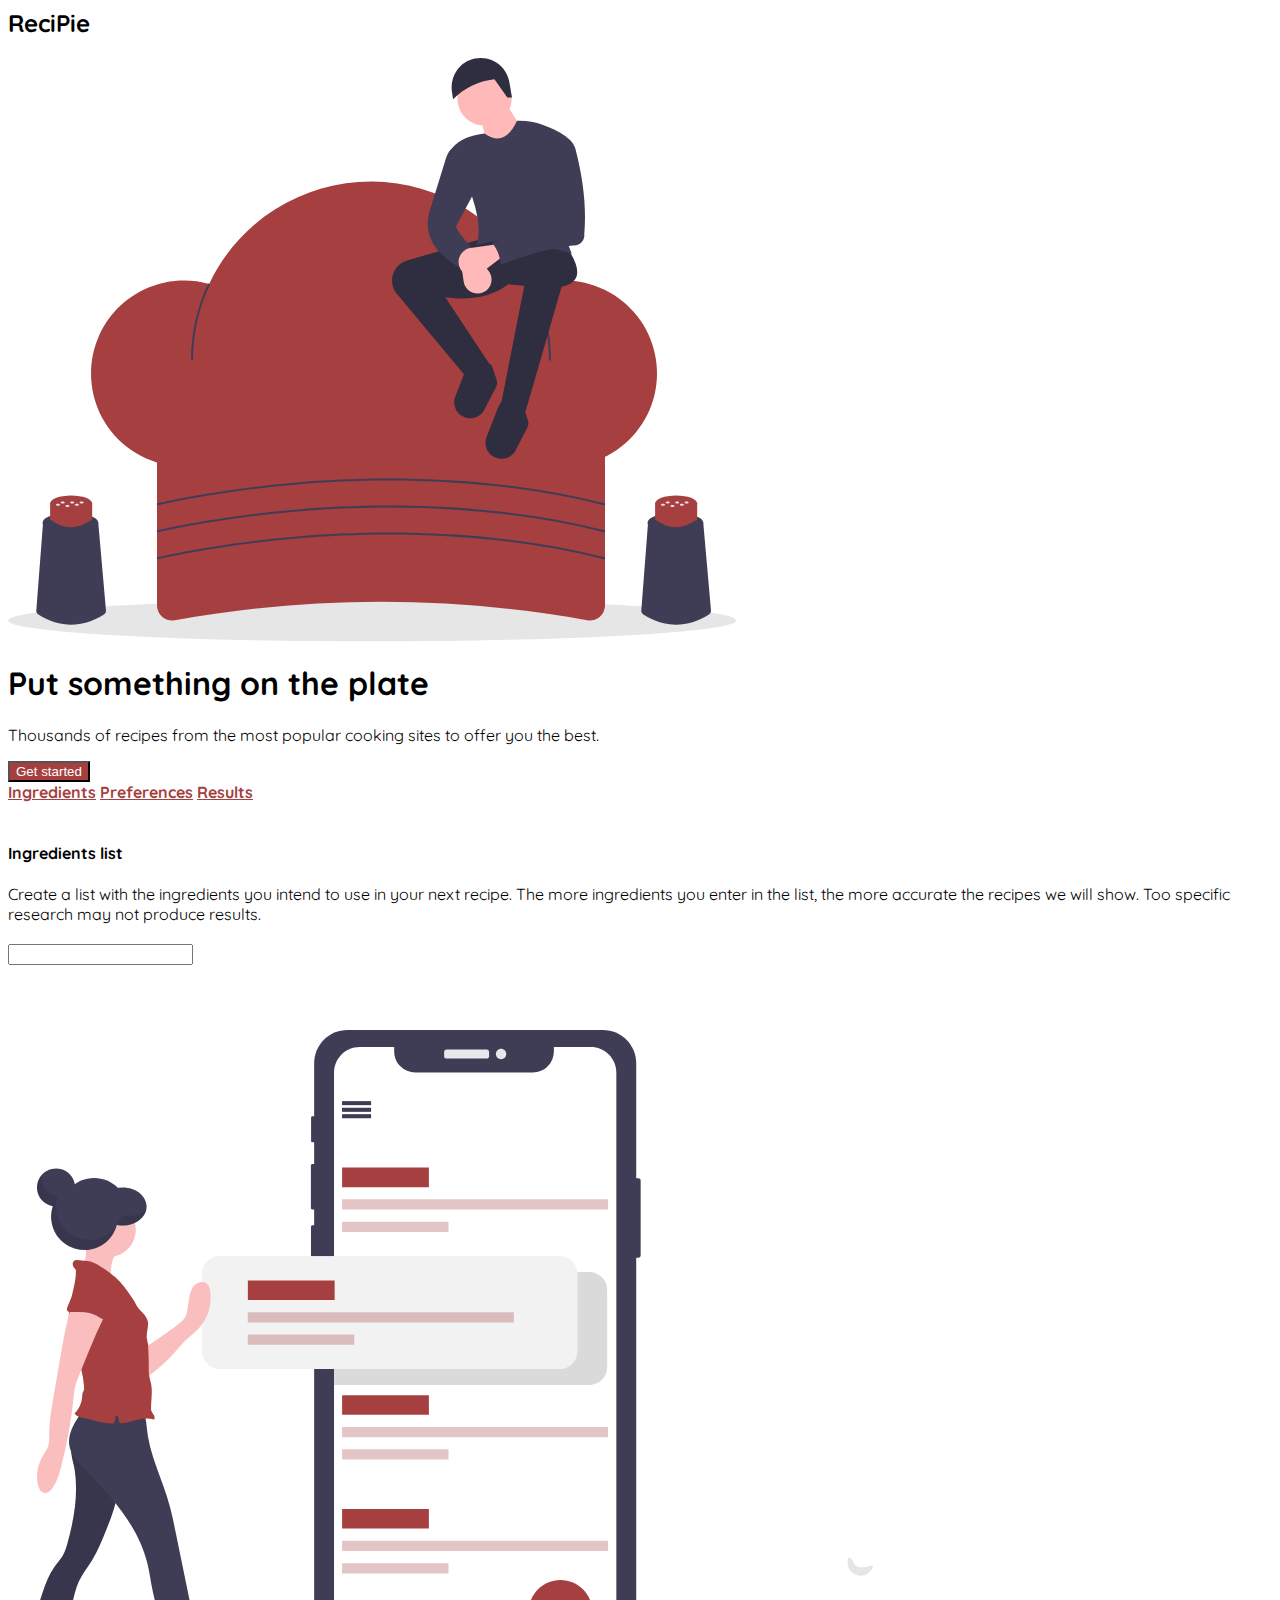
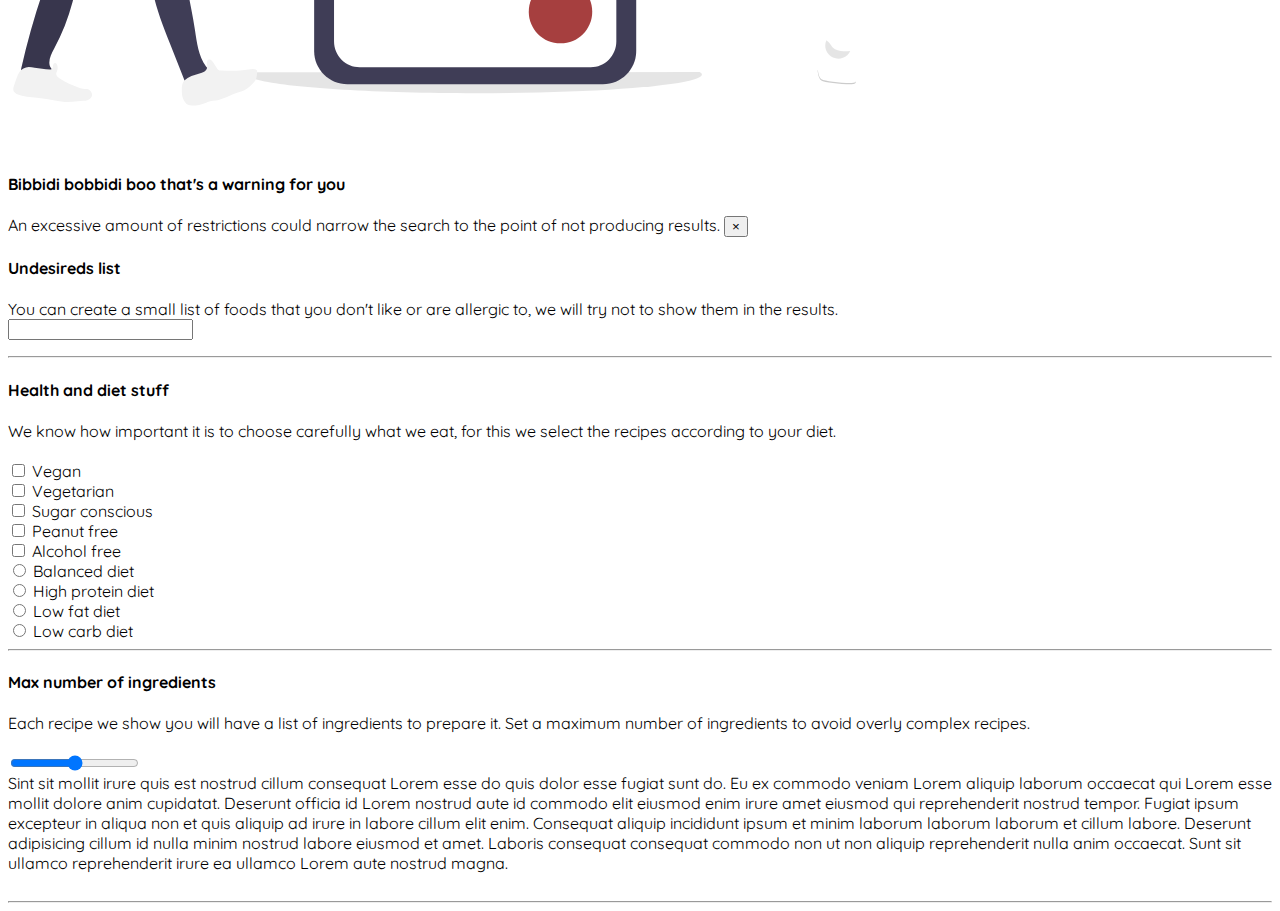
==== index.html @ 0bdd471a "Initial commit" ====
<html>
    <head>
        <link rel="stylesheet" href="https://stackpath.bootstrapcdn.com/bootstrap/4.5.0/css/bootstrap.min.css" integrity="sha384-9aIt2nRpC12Uk9gS9baDl411NQApFmC26EwAOH8WgZl5MYYxFfc+NcPb1dKGj7Sk" crossorigin="anonymous">
        <link href="https://fonts.googleapis.com/css2?family=Quicksand:wght@300;400;500;515;600&display=swap" rel="stylesheet">
        <!-- Personal style whit css and sass -->
        <link rel="stylesheet" href="./src/style/style.css">
        <meta name="viewport" content="width=device-width, initial-scale=1.0">
    </head>
    <body>
        <div class="container">
            <h2 class="page-header">
                <!-- <img src="src/img/pie.svg" class="rounded float-left" alt="ReciPie" width="50px"> -->
                ReciPie
            </h2>
        </div>
        <div class="jumbotron jumbotron-fluid">
            <div class="container">
                <div class="row">
                    <div class="col-lg-3">
                        <img src="src/img/cooking.svg" class="rounded float-left w-100 w-sm-1" alt="ReciPie">
                    </div>
                    <div class="col-lg-9">
                        <h1 class="display-4">Put something on the plate</h1>
                        <p>Thousands of recipes from the most popular cooking sites to offer you the best.</p>
                        <a href="#get-started">
                            <button type="button" class="btn" id="get-started-btn">Get started</button>
                        </a>
                    </div>
                </div>
            </div>
        </div>
        <a name="get-started"></a>
        
        <div class="container">
            <nav>
                <div class="nav nav-tabs" id="nav-tab" role="tablist">
                  <a class="nav-item nav-link active" id="nav-home-tab" data-toggle="tab" href="#nav-home" role="tab" aria-controls="nav-home" aria-selected="true">Ingredients</a>
                  <a class="nav-item nav-link" id="nav-profile-tab" data-toggle="tab" href="#nav-profile" role="tab" aria-controls="nav-profile" aria-selected="false">Preferences</a>
                  <a class="nav-item nav-link" id="nav-contact-tab" data-toggle="tab" href="#nav-contact" role="tab" aria-controls="nav-contact" aria-selected="false">Results</a>
                </div>
              </nav>
              <div class="tab-content" id="nav-tabContent">


                <div class="tab-pane fade show active" id="nav-home" role="tabpanel" aria-labelledby="nav-home-tab">
                    <div class="row">
                        <div class="col-lg-9">
                            <br/><h4>Ingredients list</h4>
                            Create a list with the ingredients you intend to use in your next recipe. The more ingredients you enter in the list, the more accurate the recipes we will show. Too specific research may not produce results.<br/><br/>
                            <div class="input-group mb-3">
                                <input type="text" class="form-control" id="newIngredient" placeholder="" aria-label="" aria-describedby="basic-addon1" onkeypress="isEnterPress(event, 'newIngredient', 'ingredientsList')">
                            </div>
                            <ul id="ingredientsList" class="list-group list-group-flush"><!-- ingredients list will shown here --></ul>
                        </div>
                        <div class="col-lg-3">
                            <img src="src/img/list.svg" class="rounded float-left w-100" alt="ReciPie">
                        </div>
                    </div>
                </div>


                <div class="tab-pane fade" id="nav-profile" role="tabpanel" aria-labelledby="nav-profile-tab">
                    <br/>
                    <div class="alert alert-warning alert-dismissible fade show" role="alert">
                        <h4>Bibbidi bobbidi boo that's a warning for you</h4> 
                        An excessive amount of restrictions could narrow the search to the point of not producing results.
                        <button type="button" class="close" data-dismiss="alert" aria-label="Close">
                          <span aria-hidden="true">&times;</span>
                        </button>
                    </div>
                    <h4>Undesireds list</h4>
                    You can create a small list of foods that you don't like or are allergic to, we will try not to show them in the results.<br/>
                    <div class="input-group mb-3">
                        <input type="text" class="form-control" id="newUndesired" placeholder="" aria-label="" aria-describedby="basic-addon1" onkeypress="isEnterPress(event, 'newUndesired', 'undesiredsList')">
                    </div>
                    <ul id="undesiredsList" class="list-group list-group-flush"><!-- ingredients list will shown here --></ul>
                    <div class="row">
                        <div class="col-lg-6"><hr>
                            <h4>Health and diet stuff</h4>
                            We know how important it is to choose carefully what we eat, for this we select the recipes according to your diet. <br/><br/>
                            <div class="row">
                                <div class="col-lg-6">
                                    <div class="custom-control custom-checkbox">
                                        <input type="checkbox" class="custom-control-input" id="customCheck1">
                                        <label class="custom-control-label custom-control-label" for="customCheck1">Vegan</label>
                                    </div>
                                    <div class="custom-control custom-checkbox">
                                        <input type="checkbox" class="custom-control-input" id="customCheck2">
                                        <label class="custom-control-label" for="customCheck2">Vegetarian</label>
                                    </div>
                                    <div class="custom-control custom-checkbox">
                                        <input type="checkbox" class="custom-control-input" id="customCheck3">
                                        <label class="custom-control-label" for="customCheck3">Sugar conscious</label>
                                    </div>
                                    <div class="custom-control custom-checkbox">
                                        <input type="checkbox" class="custom-control-input" id="customCheck4">
                                        <label class="custom-control-label" for="customCheck4">Peanut free</label>
                                    </div>
                                    <div class="custom-control custom-checkbox">
                                        <input type="checkbox" class="custom-control-input" id="customCheck5">
                                        <label class="custom-control-label" for="customCheck5">Alcohol free</label>
                                    </div>
                                </div>
                                <div class="col-lg-6">
                                    <div class="custom-control custom-radio">
                                        <input type="radio" id="customRadio1" name="customRadio" class="custom-control-input">
                                        <label class="custom-control-label" for="customRadio1">Balanced diet</label>
                                    </div>
                                    <div class="custom-control custom-radio">
                                        <input type="radio" id="customRadio2" name="customRadio" class="custom-control-input">
                                        <label class="custom-control-label" for="customRadio2">High protein diet</label>
                                    </div>
                                    <div class="custom-control custom-radio">
                                        <input type="radio" id="customRadio3" name="customRadio" class="custom-control-input">
                                        <label class="custom-control-label" for="customRadio3">Low fat diet</label>
                                    </div>
                                    <div class="custom-control custom-radio">
                                        <input type="radio" id="customRadio4" name="customRadio" class="custom-control-input">
                                        <label class="custom-control-label" for="customRadio4">Low carb diet</label>
                                    </div>
                                </div>
                            </div>
                        </div>
                        <div class="col-lg-6"><hr>
                            <h4>Max number of ingredients</h4>
                            Each recipe we show you will have a list of ingredients to prepare it. Set a maximum number of ingredients to avoid overly complex recipes.<br/><br/>
                            <input type="range" class="custom-range" min="0" max="20" id="slider">
                        </div>
                    </div>    
                </div>


                <div class="tab-pane fade" id="nav-contact" role="tabpanel" aria-labelledby="nav-contact-tab">
                    Sint sit mollit irure quis est nostrud cillum consequat Lorem esse do quis dolor esse fugiat sunt do. Eu ex commodo veniam Lorem aliquip laborum occaecat 
                    qui Lorem esse mollit dolore anim cupidatat. Deserunt officia id Lorem nostrud aute id commodo elit eiusmod enim irure amet eiusmod qui reprehenderit 
                    nostrud tempor. Fugiat ipsum excepteur in aliqua non et quis aliquip ad irure in labore cillum elit enim. Consequat aliquip incididunt ipsum et minim 
                    laborum laborum laborum et cillum labore. Deserunt adipisicing cillum id nulla minim nostrud labore eiusmod et amet. Laboris consequat consequat commodo 
                    non ut non aliquip reprehenderit nulla anim occaecat. Sunt sit ullamco reprehenderit irure ea ullamco Lorem aute nostrud magna.
                </div>


            </div><br/><hr>
        </div>

        <script src="https://code.jquery.com/jquery-3.5.1.slim.min.js" integrity="sha384-DfXdz2htPH0lsSSs5nCTpuj/zy4C+OGpamoFVy38MVBnE+IbbVYUew+OrCXaRkfj" crossorigin="anonymous"></script>
        <script src="https://cdn.jsdelivr.net/npm/popper.js@1.16.0/dist/umd/popper.min.js" integrity="sha384-Q6E9RHvbIyZFJoft+2mJbHaEWldlvI9IOYy5n3zV9zzTtmI3UksdQRVvoxMfooAo" crossorigin="anonymous"></script>
        <script src="https://stackpath.bootstrapcdn.com/bootstrap/4.5.0/js/bootstrap.min.js" integrity="sha384-OgVRvuATP1z7JjHLkuOU7Xw704+h835Lr+6QL9UvYjZE3Ipu6Tp75j7Bh/kR0JKI" crossorigin="anonymous"></script>
        <!-- Personal script -->
        <script src="src/js/carousel.js"></script>
        <script src="src/js/lists.js"></script>
        <script src="src/js/slider.js"></script>
    </body>
</html>
---- src/style/style.css ----
body {
  font-family: "Quicksand", sans-serif;
}

#get-started-btn {
  background: #a63f3f;
  color: #ffffff;
}

nav a {
  font-weight: 800;
  color: #a63f3f;
}

nav a:hover {
  color: #912020;
}

#ingredientsList a {
  font-weight: 800;
  background: #a63f3f;
  color: #ffffff;
}

#ingredientsList a:hover {
  background: #ffffff;
  color: #a63f3f;
  cursor: pointer;
}

#undesiredsList a {
  font-weight: 600;
  background: #a63f3f;
  color: #ffffff;
}

#undesiredsList a:hover {
  background: #ffffff;
  color: #a63f3f;
  cursor: pointer;
}
/*# sourceMappingURL=style.css.map */
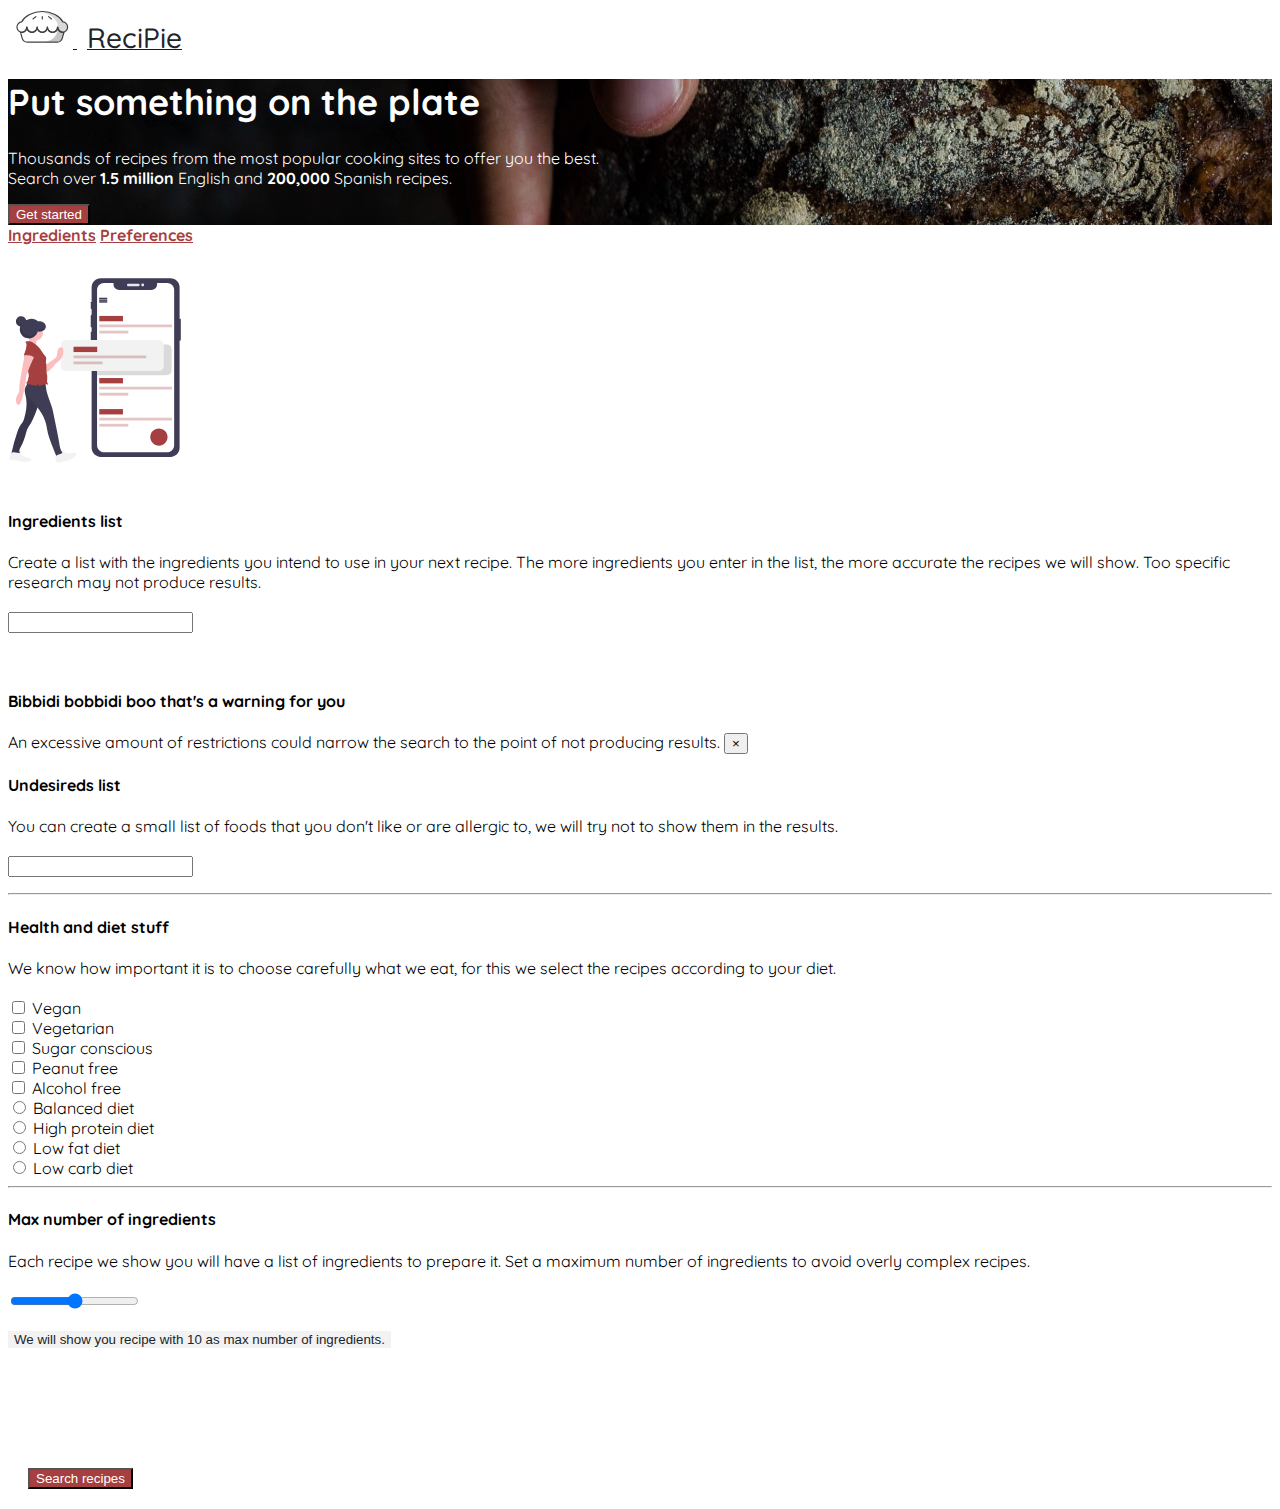
==== commit ce2594cc: "Redone website architecture to improve mobile user experience" ====
--- a/index.html
+++ b/index.html
@@ -8,43 +8,43 @@
     </head>
     <body>
         <div class="container">
-            <h2 class="page-header">
-                <!-- <img src="src/img/pie.svg" class="rounded float-left" alt="ReciPie" width="50px"> -->
-                ReciPie
-            </h2>
+            <a class="navbar-brand" href="#get-started">
+                <img src="src/img/ReciPie-logo.svg" class="rounded float-left" alt="ReciPie" width="65px">
+                <!-- <img src="/docs/4.0/assets/brand/bootstrap-solid.svg" width="30" height="30" class="d-inline-block align-top" alt=""> -->
+                <span id="website-title">ReciPie</span>
+            </a>
         </div>
-        <div class="jumbotron jumbotron-fluid">
+
+        <div class="jumbotron jumbotron-fluid jumbotron-dark">
             <div class="container">
-                <div class="row">
-                    <div class="col-lg-3">
-                        <img src="src/img/cooking.svg" class="rounded float-left w-100 w-sm-1" alt="ReciPie">
-                    </div>
-                    <div class="col-lg-9">
-                        <h1 class="display-4">Put something on the plate</h1>
-                        <p>Thousands of recipes from the most popular cooking sites to offer you the best.</p>
-                        <a href="#get-started">
-                            <button type="button" class="btn" id="get-started-btn">Get started</button>
-                        </a>
-                    </div>
+                <div class="col-lg-9" id="jumbotron-text">
+                    <h1 id="slogan" class="display-4">Put something on the plate</h1>
+                    <p>Thousands of recipes from the most popular cooking sites to offer you the best.
+                    <br>Search over <strong>1.5 million</strong> English and <strong>200,000</strong> Spanish recipes.</p>
+                    <a href="#get-started">
+                        <button type="button" class="btn" id="get-started-btn">Get started</button>
+                    </a>
                 </div>
             </div>
         </div>
+
         <a name="get-started"></a>
-        
         <div class="container">
             <nav>
                 <div class="nav nav-tabs" id="nav-tab" role="tablist">
                   <a class="nav-item nav-link active" id="nav-home-tab" data-toggle="tab" href="#nav-home" role="tab" aria-controls="nav-home" aria-selected="true">Ingredients</a>
                   <a class="nav-item nav-link" id="nav-profile-tab" data-toggle="tab" href="#nav-profile" role="tab" aria-controls="nav-profile" aria-selected="false">Preferences</a>
-                  <a class="nav-item nav-link" id="nav-contact-tab" data-toggle="tab" href="#nav-contact" role="tab" aria-controls="nav-contact" aria-selected="false">Results</a>
                 </div>
-              </nav>
-              <div class="tab-content" id="nav-tabContent">
-
+            </nav>
+            
+            <div class="tab-content" id="nav-tabContent">
 
                 <div class="tab-pane fade show active" id="nav-home" role="tabpanel" aria-labelledby="nav-home-tab">
                     <div class="row">
-                        <div class="col-lg-9">
+                        <div class="col-lg-2">
+                            <br><img src="src/img/list.svg" class="rounded float-left w-100" id="list-img" alt="ReciPie">
+                        </div>
+                        <div class="col-lg-10">
                             <br/><h4>Ingredients list</h4>
                             Create a list with the ingredients you intend to use in your next recipe. The more ingredients you enter in the list, the more accurate the recipes we will show. Too specific research may not produce results.<br/><br/>
                             <div class="input-group mb-3">
@@ -52,24 +52,20 @@
                             </div>
                             <ul id="ingredientsList" class="list-group list-group-flush"><!-- ingredients list will shown here --></ul>
                         </div>
-                        <div class="col-lg-3">
-                            <img src="src/img/list.svg" class="rounded float-left w-100" alt="ReciPie">
-                        </div>
                     </div>
                 </div>
 
 
-                <div class="tab-pane fade" id="nav-profile" role="tabpanel" aria-labelledby="nav-profile-tab">
-                    <br/>
+                <div class="tab-pane fade" id="nav-profile" role="tabpanel" aria-labelledby="nav-profile-tab"><br/>
                     <div class="alert alert-warning alert-dismissible fade show" role="alert">
                         <h4>Bibbidi bobbidi boo that's a warning for you</h4> 
                         An excessive amount of restrictions could narrow the search to the point of not producing results.
                         <button type="button" class="close" data-dismiss="alert" aria-label="Close">
-                          <span aria-hidden="true">&times;</span>
+                            <span aria-hidden="true">&times;</span>
                         </button>
                     </div>
                     <h4>Undesireds list</h4>
-                    You can create a small list of foods that you don't like or are allergic to, we will try not to show them in the results.<br/>
+                    You can create a small list of foods that you don't like or are allergic to, we will try not to show them in the results.<br/><br/>
                     <div class="input-group mb-3">
                         <input type="text" class="form-control" id="newUndesired" placeholder="" aria-label="" aria-describedby="basic-addon1" onkeypress="isEnterPress(event, 'newUndesired', 'undesiredsList')">
                     </div>
@@ -124,23 +120,26 @@
                         <div class="col-lg-6"><hr>
                             <h4>Max number of ingredients</h4>
                             Each recipe we show you will have a list of ingredients to prepare it. Set a maximum number of ingredients to avoid overly complex recipes.<br/><br/>
-                            <input type="range" class="custom-range" min="0" max="20" id="slider">
+                            <input type="range" class="custom-range" min="0" max="20" id="slider" oninput="maxIngredients()"><br/><br/>
+                            <button type="button" class="btn" id="max-ingredients-button">
+                                We will show you recipe with <span class="badge badge-light" id="max-ingredients">9</span> as max number of ingredients.
+                            </button>
                         </div>
                     </div>    
                 </div>
+            </div><br/><br/><br/><br/><br/>
+        </div>
 
+        <div class="fixed-bottom" id="search-btn-container">
+            <div class="container">
+                <div class="float-right">
+                    <a href="results.html">
+                        <button type="button" class="btn" id="get-started-btn">Search recipes</button>
+                    </a>
+                </div>
+            </div>
+        </div>
 
-                <div class="tab-pane fade" id="nav-contact" role="tabpanel" aria-labelledby="nav-contact-tab">
-                    Sint sit mollit irure quis est nostrud cillum consequat Lorem esse do quis dolor esse fugiat sunt do. Eu ex commodo veniam Lorem aliquip laborum occaecat 
-                    qui Lorem esse mollit dolore anim cupidatat. Deserunt officia id Lorem nostrud aute id commodo elit eiusmod enim irure amet eiusmod qui reprehenderit 
-                    nostrud tempor. Fugiat ipsum excepteur in aliqua non et quis aliquip ad irure in labore cillum elit enim. Consequat aliquip incididunt ipsum et minim 
-                    laborum laborum laborum et cillum labore. Deserunt adipisicing cillum id nulla minim nostrud labore eiusmod et amet. Laboris consequat consequat commodo 
-                    non ut non aliquip reprehenderit nulla anim occaecat. Sunt sit ullamco reprehenderit irure ea ullamco Lorem aute nostrud magna.
-                </div>
-
-
-            </div><br/><hr>
-        </div>
 
         <script src="https://code.jquery.com/jquery-3.5.1.slim.min.js" integrity="sha384-DfXdz2htPH0lsSSs5nCTpuj/zy4C+OGpamoFVy38MVBnE+IbbVYUew+OrCXaRkfj" crossorigin="anonymous"></script>
         <script src="https://cdn.jsdelivr.net/npm/popper.js@1.16.0/dist/umd/popper.min.js" integrity="sha384-Q6E9RHvbIyZFJoft+2mJbHaEWldlvI9IOYy5n3zV9zzTtmI3UksdQRVvoxMfooAo" crossorigin="anonymous"></script>
@@ -150,4 +149,4 @@
         <script src="src/js/lists.js"></script>
         <script src="src/js/slider.js"></script>
     </body>
-</html>+</html>
--- a/src/style/style.css
+++ b/src/style/style.css
@@ -5,6 +5,14 @@
 #get-started-btn {
   background: #a63f3f;
   color: #ffffff;
+}
+
+/* -------------------------------Page Header------------------------------- */
+#website-title {
+  font-size: 28px;
+  padding-left: 10px;
+  color: #212529;
+  font-weight: 500;
 }
 
 nav a {
@@ -39,4 +47,50 @@
   color: #a63f3f;
   cursor: pointer;
 }
+
+#list-img {
+  max-width: 255px;
+  max-height: 205px;
+}
+
+#jumbotron-text {
+  color: #ffffff;
+}
+
+#jumbotron-text #slogan {
+  font-size: 36px;
+}
+
+.jumbotron {
+  background-image: url("../img/bread.jpg");
+  background-size: cover;
+  background-repeat: no-repeat;
+  background-attachment: fixed;
+}
+
+#max-ingredients-button {
+  background: #f2f2f2;
+  border: none;
+  color: #212529;
+}
+
+.custom-range::-webkit-slider-thumb {
+  background: #a63f3f;
+}
+
+.custom-range::-webkit-slider-thumb::-moz-range-thumb {
+  background: #a63f3f;
+}
+
+.custom-range::-webkit-slider-thumb::-ms-thumb {
+  background: #a63f3f;
+}
+
+.card-header {
+  background-color: #ccedcc;
+}
+
+#search-btn-container {
+  margin: 20px;
+}
 /*# sourceMappingURL=style.css.map */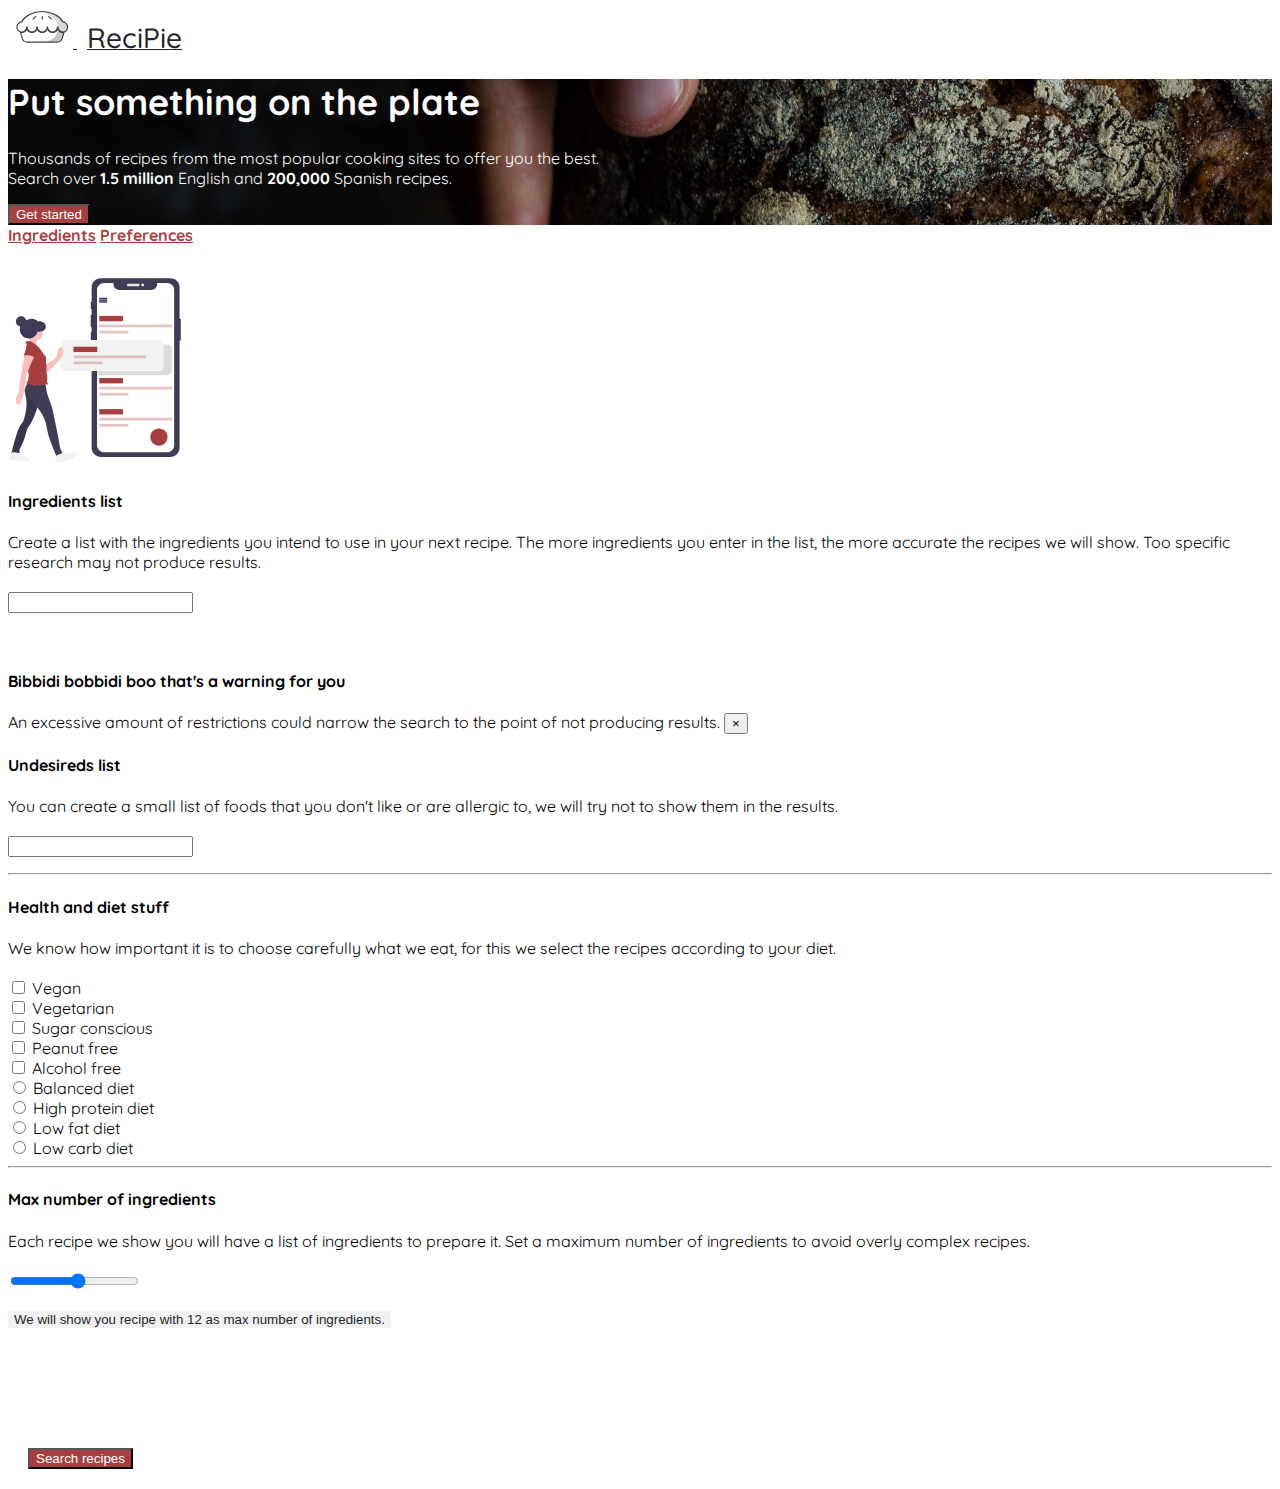
==== commit bc2c1455: "Add request.js for api request based on user preferences" ====
--- a/index.html
+++ b/index.html
@@ -39,18 +39,18 @@
             
             <div class="tab-content" id="nav-tabContent">
 
-                <div class="tab-pane fade show active" id="nav-home" role="tabpanel" aria-labelledby="nav-home-tab">
+                <div class="tab-pane fade show active" id="nav-home" role="tabpanel" aria-labelledby="nav-home-tab"><br/>
                     <div class="row">
                         <div class="col-lg-2">
-                            <br><img src="src/img/list.svg" class="rounded float-left w-100" id="list-img" alt="ReciPie">
+                            <img src="src/img/list.svg" class="rounded float-left w-100" id="list-img" alt="ReciPie">
                         </div>
                         <div class="col-lg-10">
-                            <br/><h4>Ingredients list</h4>
+                            <h4>Ingredients list</h4>
                             Create a list with the ingredients you intend to use in your next recipe. The more ingredients you enter in the list, the more accurate the recipes we will show. Too specific research may not produce results.<br/><br/>
                             <div class="input-group mb-3">
                                 <input type="text" class="form-control" id="newIngredient" placeholder="" aria-label="" aria-describedby="basic-addon1" onkeypress="isEnterPress(event, 'newIngredient', 'ingredientsList')">
                             </div>
-                            <ul id="ingredientsList" class="list-group list-group-flush"><!-- ingredients list will shown here --></ul>
+                            <ul id="ingredientsList" class="list-group list-group-flush"><!-- ingredients list will be shown here --></ul>
                         </div>
                     </div>
                 </div>
@@ -69,50 +69,50 @@
                     <div class="input-group mb-3">
                         <input type="text" class="form-control" id="newUndesired" placeholder="" aria-label="" aria-describedby="basic-addon1" onkeypress="isEnterPress(event, 'newUndesired', 'undesiredsList')">
                     </div>
-                    <ul id="undesiredsList" class="list-group list-group-flush"><!-- ingredients list will shown here --></ul>
+                    <ul id="undesiredsList" class="list-group list-group-flush"><!-- undesireds list will shown here --></ul>
                     <div class="row">
                         <div class="col-lg-6"><hr>
                             <h4>Health and diet stuff</h4>
                             We know how important it is to choose carefully what we eat, for this we select the recipes according to your diet. <br/><br/>
                             <div class="row">
-                                <div class="col-lg-6">
+                                <div class="col-lg-6" id="health-parameters">
                                     <div class="custom-control custom-checkbox">
-                                        <input type="checkbox" class="custom-control-input" id="customCheck1">
+                                        <input type="checkbox" class="custom-control-input" id="customCheck1" name="vegan">
                                         <label class="custom-control-label custom-control-label" for="customCheck1">Vegan</label>
                                     </div>
                                     <div class="custom-control custom-checkbox">
-                                        <input type="checkbox" class="custom-control-input" id="customCheck2">
+                                        <input type="checkbox" class="custom-control-input" id="customCheck2" name="vegetarian">
                                         <label class="custom-control-label" for="customCheck2">Vegetarian</label>
                                     </div>
                                     <div class="custom-control custom-checkbox">
-                                        <input type="checkbox" class="custom-control-input" id="customCheck3">
+                                        <input type="checkbox" class="custom-control-input" id="customCheck3" name="sugar-conscious">
                                         <label class="custom-control-label" for="customCheck3">Sugar conscious</label>
                                     </div>
                                     <div class="custom-control custom-checkbox">
-                                        <input type="checkbox" class="custom-control-input" id="customCheck4">
+                                        <input type="checkbox" class="custom-control-input" id="customCheck4" name="peanut-free">
                                         <label class="custom-control-label" for="customCheck4">Peanut free</label>
                                     </div>
                                     <div class="custom-control custom-checkbox">
-                                        <input type="checkbox" class="custom-control-input" id="customCheck5">
+                                        <input type="checkbox" class="custom-control-input" id="customCheck5" name="alcohol-free">
                                         <label class="custom-control-label" for="customCheck5">Alcohol free</label>
                                     </div>
                                 </div>
-                                <div class="col-lg-6">
+                                <div class="col-lg-6" id="diet-parameters">
                                     <div class="custom-control custom-radio">
-                                        <input type="radio" id="customRadio1" name="customRadio" class="custom-control-input">
-                                        <label class="custom-control-label" for="customRadio1">Balanced diet</label>
+                                        <input type="radio" id="balanced" name="customRadio" class="custom-control-input">
+                                        <label class="custom-control-label" for="balanced">Balanced diet</label>
                                     </div>
                                     <div class="custom-control custom-radio">
-                                        <input type="radio" id="customRadio2" name="customRadio" class="custom-control-input">
-                                        <label class="custom-control-label" for="customRadio2">High protein diet</label>
+                                        <input type="radio" id="high-protein" name="customRadio" class="custom-control-input">
+                                        <label class="custom-control-label" for="high-protein">High protein diet</label>
                                     </div>
                                     <div class="custom-control custom-radio">
-                                        <input type="radio" id="customRadio3" name="customRadio" class="custom-control-input">
-                                        <label class="custom-control-label" for="customRadio3">Low fat diet</label>
+                                        <input type="radio" id="low-fat" name="customRadio" class="custom-control-input">
+                                        <label class="custom-control-label" for="low-fat">Low fat diet</label>
                                     </div>
                                     <div class="custom-control custom-radio">
-                                        <input type="radio" id="customRadio4" name="customRadio" class="custom-control-input">
-                                        <label class="custom-control-label" for="customRadio4">Low carb diet</label>
+                                        <input type="radio" id="low-carb" name="customRadio" class="custom-control-input">
+                                        <label class="custom-control-label" for="low-carbs">Low carb diet</label>
                                     </div>
                                 </div>
                             </div>
@@ -120,7 +120,7 @@
                         <div class="col-lg-6"><hr>
                             <h4>Max number of ingredients</h4>
                             Each recipe we show you will have a list of ingredients to prepare it. Set a maximum number of ingredients to avoid overly complex recipes.<br/><br/>
-                            <input type="range" class="custom-range" min="0" max="20" id="slider" oninput="maxIngredients()"><br/><br/>
+                            <input type="range" class="custom-range" min="3" max="20" id="slider" oninput="maxIngredients()"><br/><br/>
                             <button type="button" class="btn" id="max-ingredients-button">
                                 We will show you recipe with <span class="badge badge-light" id="max-ingredients">9</span> as max number of ingredients.
                             </button>
@@ -133,8 +133,8 @@
         <div class="fixed-bottom" id="search-btn-container">
             <div class="container">
                 <div class="float-right">
-                    <a href="results.html">
-                        <button type="button" class="btn" id="get-started-btn">Search recipes</button>
+                    <a href="#">
+                        <button type="button" class="btn" id="get-started-btn" onclick="apiRequest()">Search recipes</button>
                     </a>
                 </div>
             </div>
@@ -145,8 +145,9 @@
         <script src="https://cdn.jsdelivr.net/npm/popper.js@1.16.0/dist/umd/popper.min.js" integrity="sha384-Q6E9RHvbIyZFJoft+2mJbHaEWldlvI9IOYy5n3zV9zzTtmI3UksdQRVvoxMfooAo" crossorigin="anonymous"></script>
         <script src="https://stackpath.bootstrapcdn.com/bootstrap/4.5.0/js/bootstrap.min.js" integrity="sha384-OgVRvuATP1z7JjHLkuOU7Xw704+h835Lr+6QL9UvYjZE3Ipu6Tp75j7Bh/kR0JKI" crossorigin="anonymous"></script>
         <!-- Personal script -->
-        <script src="src/js/carousel.js"></script>
         <script src="src/js/lists.js"></script>
         <script src="src/js/slider.js"></script>
+        <script src="src/js/private.js"></script>
+        <script src="src/js/request.js"></script>
     </body>
 </html>
--- a/src/style/style.css
+++ b/src/style/style.css
@@ -86,11 +86,14 @@
   background: #a63f3f;
 }
 
-.card-header {
+/* .card-header{
   background-color: #ccedcc;
-}
-
+} */
 #search-btn-container {
   margin: 20px;
 }
+
+a {
+  color: #212529;
+}
 /*# sourceMappingURL=style.css.map */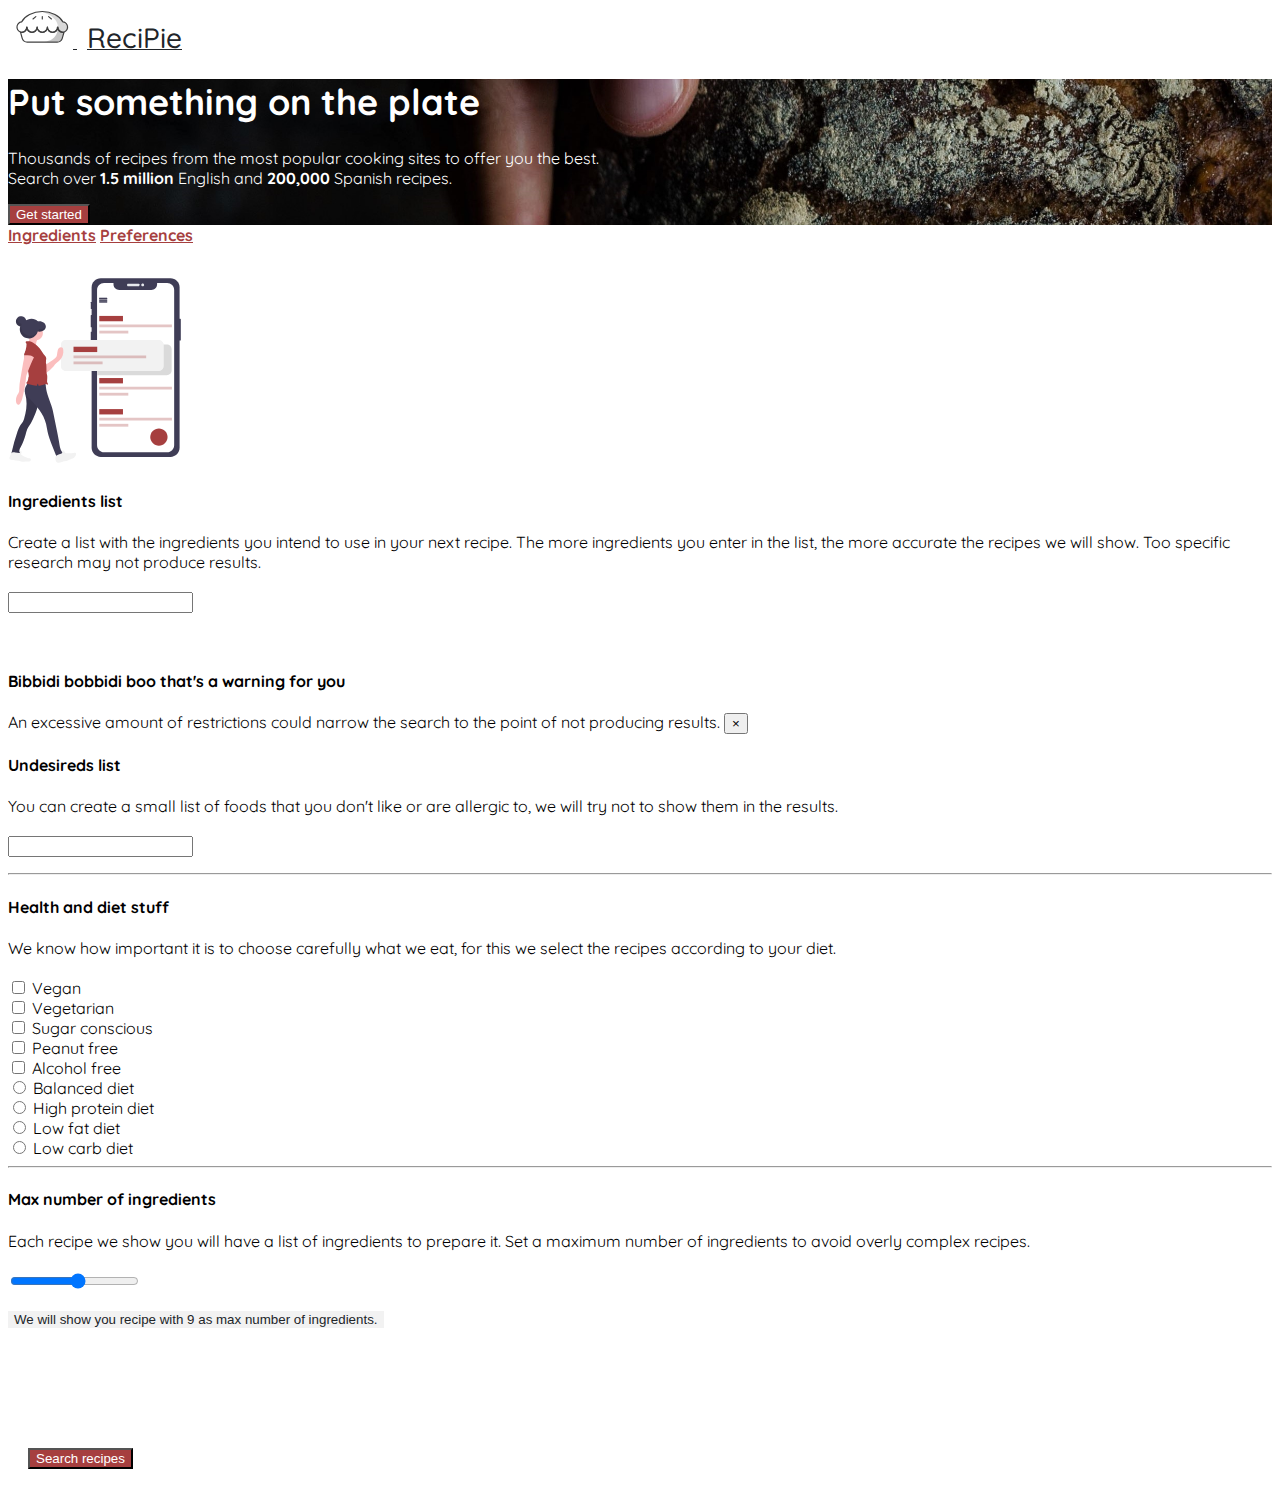
==== commit 9bcd2fb2: "Add localStorage.js to save user preferences in the browser" ====
--- a/index.html
+++ b/index.html
@@ -32,14 +32,14 @@
         <div class="container">
             <nav>
                 <div class="nav nav-tabs" id="nav-tab" role="tablist">
-                  <a class="nav-item nav-link active" id="nav-home-tab" data-toggle="tab" href="#nav-home" role="tab" aria-controls="nav-home" aria-selected="true">Ingredients</a>
-                  <a class="nav-item nav-link" id="nav-profile-tab" data-toggle="tab" href="#nav-profile" role="tab" aria-controls="nav-profile" aria-selected="false">Preferences</a>
+                  <a class="nav-item nav-link active" id="nav-home-tab" data-toggle="tab" href="#nav-ingredients" role="tab" aria-controls="nav-ingredients" aria-selected="true">Ingredients</a>
+                  <a class="nav-item nav-link" id="nav-profile-tab" data-toggle="tab" href="#nav-preferences" role="tab" aria-controls="nav-preferences" aria-selected="false">Preferences</a>
                 </div>
             </nav>
             
             <div class="tab-content" id="nav-tabContent">
 
-                <div class="tab-pane fade show active" id="nav-home" role="tabpanel" aria-labelledby="nav-home-tab"><br/>
+                <div class="tab-pane fade show active" id="nav-ingredients" role="tabpanel" aria-labelledby="nav-ingredients-tab"><br/>
                     <div class="row">
                         <div class="col-lg-2">
                             <img src="src/img/list.svg" class="rounded float-left w-100" id="list-img" alt="ReciPie">
@@ -56,7 +56,7 @@
                 </div>
 
 
-                <div class="tab-pane fade" id="nav-profile" role="tabpanel" aria-labelledby="nav-profile-tab"><br/>
+                <div class="tab-pane fade" id="nav-preferences" role="tabpanel" aria-labelledby="nav-preferences-tab"><br/>
                     <div class="alert alert-warning alert-dismissible fade show" role="alert">
                         <h4>Bibbidi bobbidi boo that's a warning for you</h4> 
                         An excessive amount of restrictions could narrow the search to the point of not producing results.
@@ -149,5 +149,6 @@
         <script src="src/js/slider.js"></script>
         <script src="src/js/private.js"></script>
         <script src="src/js/request.js"></script>
+        <script src="src/js/localSession.js"></script>
     </body>
 </html>
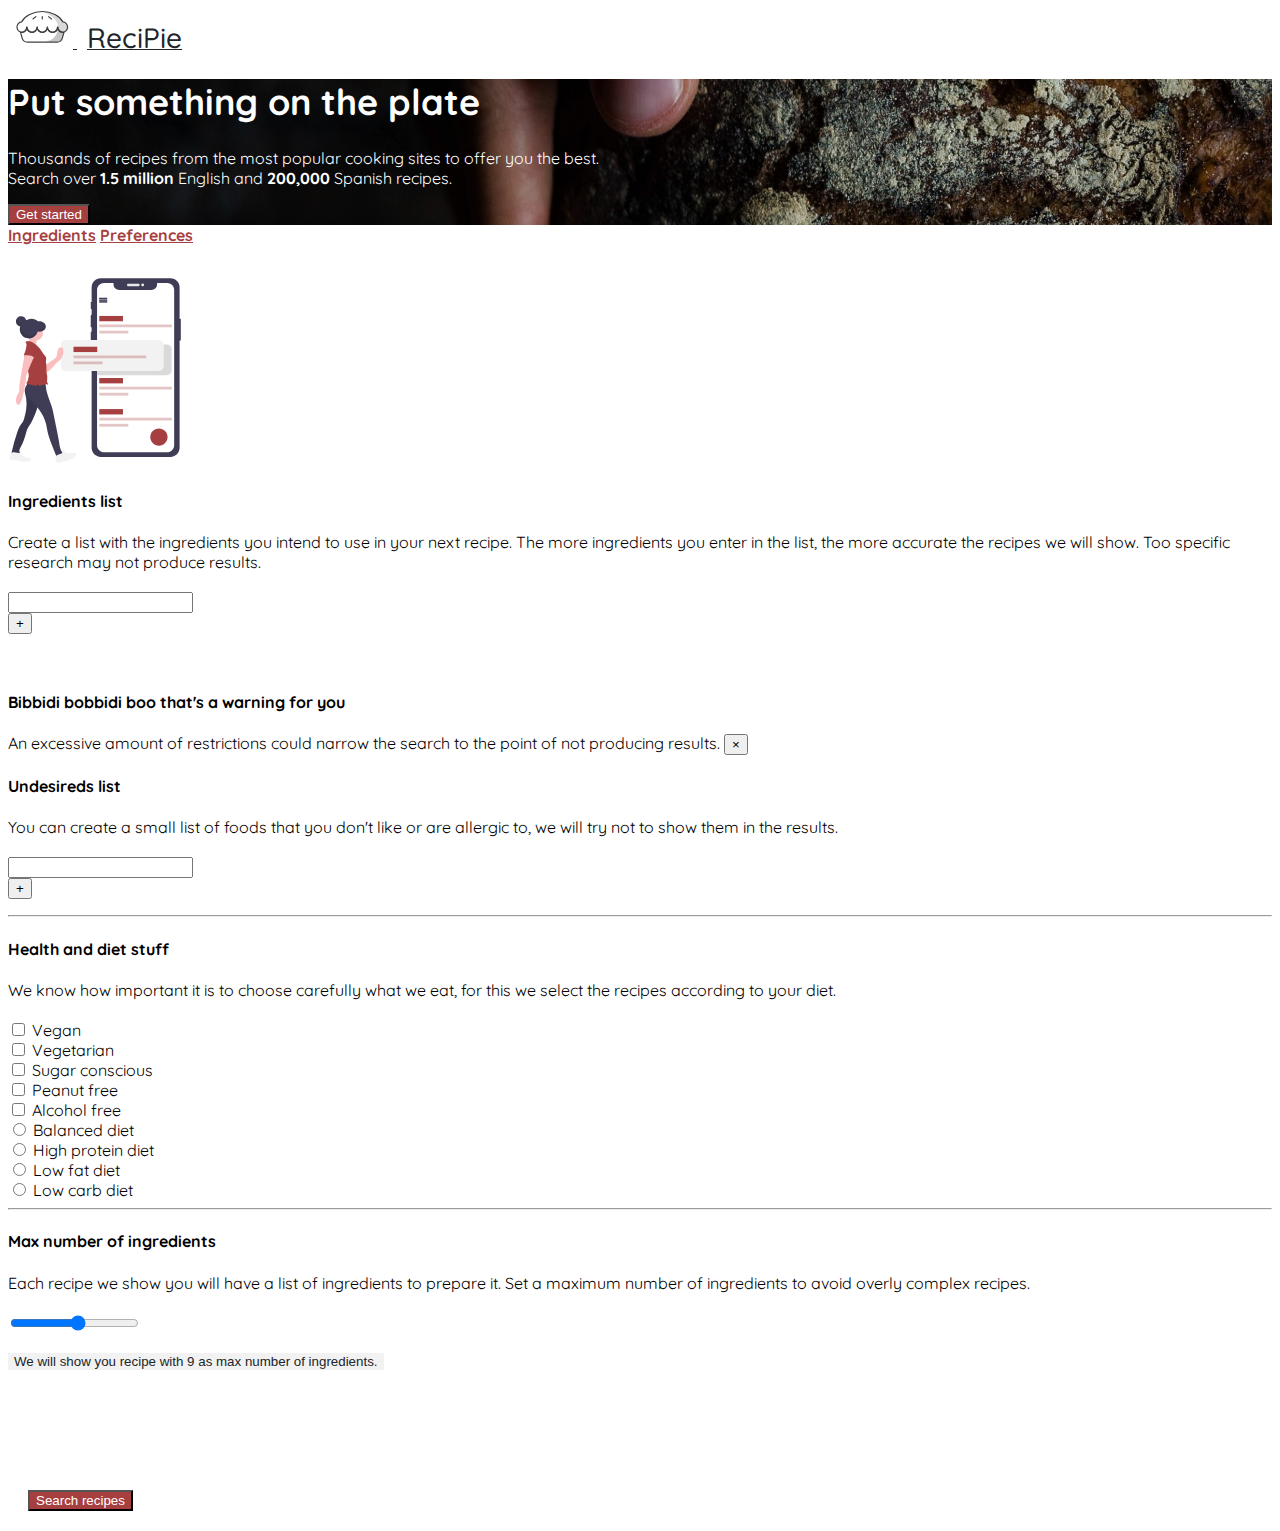
==== commit d1634021: "Add "add" button on the lable side to improve mobile users experience" ====
--- a/index.html
+++ b/index.html
@@ -1,154 +1,335 @@
 <html>
-    <head>
-        <link rel="stylesheet" href="https://stackpath.bootstrapcdn.com/bootstrap/4.5.0/css/bootstrap.min.css" integrity="sha384-9aIt2nRpC12Uk9gS9baDl411NQApFmC26EwAOH8WgZl5MYYxFfc+NcPb1dKGj7Sk" crossorigin="anonymous">
-        <link href="https://fonts.googleapis.com/css2?family=Quicksand:wght@300;400;500;515;600&display=swap" rel="stylesheet">
-        <!-- Personal style whit css and sass -->
-        <link rel="stylesheet" href="./src/style/style.css">
-        <meta name="viewport" content="width=device-width, initial-scale=1.0">
-    </head>
-    <body>
-        <div class="container">
-            <a class="navbar-brand" href="#get-started">
-                <img src="src/img/ReciPie-logo.svg" class="rounded float-left" alt="ReciPie" width="65px">
-                <!-- <img src="/docs/4.0/assets/brand/bootstrap-solid.svg" width="30" height="30" class="d-inline-block align-top" alt=""> -->
-                <span id="website-title">ReciPie</span>
-            </a>
-        </div>
-
-        <div class="jumbotron jumbotron-fluid jumbotron-dark">
-            <div class="container">
-                <div class="col-lg-9" id="jumbotron-text">
-                    <h1 id="slogan" class="display-4">Put something on the plate</h1>
-                    <p>Thousands of recipes from the most popular cooking sites to offer you the best.
-                    <br>Search over <strong>1.5 million</strong> English and <strong>200,000</strong> Spanish recipes.</p>
-                    <a href="#get-started">
-                        <button type="button" class="btn" id="get-started-btn">Get started</button>
-                    </a>
+  <head>
+    <link rel="stylesheet" href="https://stackpath.bootstrapcdn.com/bootstrap/4.5.0/css/bootstrap.min.css" integrity="sha384-9aIt2nRpC12Uk9gS9baDl411NQApFmC26EwAOH8WgZl5MYYxFfc+NcPb1dKGj7Sk" crossorigin="anonymous"/>
+    <link href="https://fonts.googleapis.com/css2?family=Quicksand:wght@300;400;500;515;600&display=swap" rel="stylesheet" />
+    <!-- Personal style whit css and sass -->
+    <link rel="stylesheet" href="./src/style/style.css" />
+    <meta name="viewport" content="width=device-width, initial-scale=1.0" />
+    
+    <script
+      src="https://code.jquery.com/jquery-3.5.1.slim.min.js"
+      integrity="sha384-DfXdz2htPH0lsSSs5nCTpuj/zy4C+OGpamoFVy38MVBnE+IbbVYUew+OrCXaRkfj"
+      crossorigin="anonymous"
+    ></script>
+    <script
+      src="https://cdn.jsdelivr.net/npm/popper.js@1.16.0/dist/umd/popper.min.js"
+      integrity="sha384-Q6E9RHvbIyZFJoft+2mJbHaEWldlvI9IOYy5n3zV9zzTtmI3UksdQRVvoxMfooAo"
+      crossorigin="anonymous"
+    ></script>
+    <script
+      src="https://stackpath.bootstrapcdn.com/bootstrap/4.5.0/js/bootstrap.min.js"
+      integrity="sha384-OgVRvuATP1z7JjHLkuOU7Xw704+h835Lr+6QL9UvYjZE3Ipu6Tp75j7Bh/kR0JKI"
+      crossorigin="anonymous"
+    ></script>
+    <!-- Personal script -->
+    <script src="src/js/lists.js"></script>
+    <script src="src/js/slider.js"></script>
+    <script src="src/js/localSession.js"></script>
+    <script src="src/js/private.js"></script>
+    <script src="src/js/app.js"></script>
+    
+  </head>
+  <body id="body">
+    <div class="container">
+      <a class="navbar-brand" href="#get-started">
+        <img
+          src="src/img/ReciPie-logo.svg"
+          class="rounded float-left"
+          alt="ReciPie"
+          width="65px"
+        />
+        <!-- <img src="/docs/4.0/assets/brand/bootstrap-solid.svg" width="30" height="30" class="d-inline-block align-top" alt=""> -->
+        <span id="website-title">ReciPie</span>
+      </a>
+    </div>
+
+    <div class="jumbotron jumbotron-fluid jumbotron-dark">
+      <div class="container">
+        <div class="col-lg-9" id="jumbotron-text">
+          <h1 id="slogan" class="display-4">Put something on the plate</h1>
+          <p>
+            Thousands of recipes from the most popular cooking sites to offer
+            you the best. <br />Search over <strong>1.5 million</strong> English
+            and <strong>200,000</strong> Spanish recipes.
+          </p>
+          <a href="#get-started">
+            <button type="button" class="btn" id="get-started-btn">
+              Get started
+            </button>
+          </a>
+        </div>
+      </div>
+    </div>
+
+    <a name="get-started"></a>
+    <div class="container">
+      <nav>
+        <div class="nav nav-tabs" id="nav-tab" role="tablist">
+          <a
+            class="nav-item nav-link active"
+            id="nav-home-tab"
+            data-toggle="tab"
+            href="#nav-ingredients"
+            role="tab"
+            aria-controls="nav-ingredients"
+            aria-selected="true"
+            >Ingredients</a
+          >
+          <a
+            class="nav-item nav-link"
+            id="nav-profile-tab"
+            data-toggle="tab"
+            href="#nav-preferences"
+            role="tab"
+            aria-controls="nav-preferences"
+            aria-selected="false"
+            >Preferences</a
+          >
+        </div>
+      </nav>
+
+      <div class="tab-content" id="nav-tabContent">
+        <div
+          class="tab-pane fade show active"
+          id="nav-ingredients"
+          role="tabpanel"
+          aria-labelledby="nav-ingredients-tab"
+        >
+          <br />
+          <div class="row">
+            <div class="col-lg-2">
+              <img
+                src="src/img/list.svg"
+                class="rounded float-left w-100"
+                id="list-img"
+                alt="ReciPie"
+              />
+            </div>
+            <div class="col-lg-10">
+              <h4>Ingredients list</h4>
+              Create a list with the ingredients you intend to use in your next
+              recipe. The more ingredients you enter in the list, the more
+              accurate the recipes we will show. Too specific research may not
+              produce results.<br /><br />
+              <div class="input-group mb-3">
+                <input
+                  type="text"
+                  class="form-control"
+                  id="newIngredient"
+                  placeholder=""
+                  aria-label=""
+                  aria-describedby="basic-addon1"
+                  onkeypress="isEnterPress(event, 'newIngredient', 'ingredientsList')"
+                />
+                <div class="input-group-append">
+                  <button class="btn btn-outline-secondary" type="button" id="button-addon1" onclick="createItem('newIngredient', 'ingredientsList')">&#43;</button>
                 </div>
-            </div>
-        </div>
-
-        <a name="get-started"></a>
-        <div class="container">
-            <nav>
-                <div class="nav nav-tabs" id="nav-tab" role="tablist">
-                  <a class="nav-item nav-link active" id="nav-home-tab" data-toggle="tab" href="#nav-ingredients" role="tab" aria-controls="nav-ingredients" aria-selected="true">Ingredients</a>
-                  <a class="nav-item nav-link" id="nav-profile-tab" data-toggle="tab" href="#nav-preferences" role="tab" aria-controls="nav-preferences" aria-selected="false">Preferences</a>
+              </div>
+              <ul id="ingredientsList" class="list-group list-group-flush">
+                <!-- ingredients list will be shown here -->
+              </ul>
+            </div>
+          </div>
+        </div>
+
+        <div
+          class="tab-pane fade"
+          id="nav-preferences"
+          role="tabpanel"
+          aria-labelledby="nav-preferences-tab"
+        >
+          <br />
+          <div
+            class="alert alert-warning alert-dismissible fade show"
+            role="alert"
+          >
+            <h4>Bibbidi bobbidi boo that's a warning for you</h4>
+            An excessive amount of restrictions could narrow the search to the
+            point of not producing results.
+            <button
+              type="button"
+              class="close"
+              data-dismiss="alert"
+              aria-label="Close"
+            >
+              <span aria-hidden="true">&times;</span>
+            </button>
+          </div>
+          <h4>Undesireds list</h4>
+          You can create a small list of foods that you don't like or are
+          allergic to, we will try not to show them in the results.<br /><br />
+          <div class="input-group mb-3">
+            <input
+              type="text"
+              class="form-control"
+              id="newUndesired"
+              placeholder=""
+              aria-label=""
+              aria-describedby="basic-addon1"
+              onkeypress="isEnterPress(event, 'newUndesired', 'undesiredsList')"
+            />
+            <div class="input-group-append">
+              <button class="btn btn-outline-secondary" type="button" id="button-addon1" onclick="createItem('newUndesired', 'undesiredsList')">&#43;</button>
+            </div>
+          </div>
+          <ul id="undesiredsList" class="list-group list-group-flush">
+            <!-- undesireds list will shown here -->
+          </ul>
+          <div class="row">
+            <div class="col-lg-6">
+              <hr />
+              <h4>Health and diet stuff</h4>
+              We know how important it is to choose carefully what we eat, for
+              this we select the recipes according to your diet. <br /><br />
+              <div class="row">
+                <div class="col-lg-6" id="health-parameters">
+                  <div class="custom-control custom-checkbox">
+                    <input
+                      type="checkbox"
+                      class="custom-control-input"
+                      id="customCheck1"
+                      name="vegan"
+                    />
+                    <label
+                      class="custom-control-label custom-control-label"
+                      for="customCheck1"
+                      >Vegan</label
+                    >
+                  </div>
+                  <div class="custom-control custom-checkbox">
+                    <input
+                      type="checkbox"
+                      class="custom-control-input"
+                      id="customCheck2"
+                      name="vegetarian"
+                    />
+                    <label class="custom-control-label" for="customCheck2"
+                      >Vegetarian</label
+                    >
+                  </div>
+                  <div class="custom-control custom-checkbox">
+                    <input
+                      type="checkbox"
+                      class="custom-control-input"
+                      id="customCheck3"
+                      name="sugar-conscious"
+                    />
+                    <label class="custom-control-label" for="customCheck3"
+                      >Sugar conscious</label
+                    >
+                  </div>
+                  <div class="custom-control custom-checkbox">
+                    <input
+                      type="checkbox"
+                      class="custom-control-input"
+                      id="customCheck4"
+                      name="peanut-free"
+                    />
+                    <label class="custom-control-label" for="customCheck4"
+                      >Peanut free</label
+                    >
+                  </div>
+                  <div class="custom-control custom-checkbox">
+                    <input
+                      type="checkbox"
+                      class="custom-control-input"
+                      id="customCheck5"
+                      name="alcohol-free"
+                    />
+                    <label class="custom-control-label" for="customCheck5"
+                      >Alcohol free</label
+                    >
+                  </div>
                 </div>
-            </nav>
-            
-            <div class="tab-content" id="nav-tabContent">
-
-                <div class="tab-pane fade show active" id="nav-ingredients" role="tabpanel" aria-labelledby="nav-ingredients-tab"><br/>
-                    <div class="row">
-                        <div class="col-lg-2">
-                            <img src="src/img/list.svg" class="rounded float-left w-100" id="list-img" alt="ReciPie">
-                        </div>
-                        <div class="col-lg-10">
-                            <h4>Ingredients list</h4>
-                            Create a list with the ingredients you intend to use in your next recipe. The more ingredients you enter in the list, the more accurate the recipes we will show. Too specific research may not produce results.<br/><br/>
-                            <div class="input-group mb-3">
-                                <input type="text" class="form-control" id="newIngredient" placeholder="" aria-label="" aria-describedby="basic-addon1" onkeypress="isEnterPress(event, 'newIngredient', 'ingredientsList')">
-                            </div>
-                            <ul id="ingredientsList" class="list-group list-group-flush"><!-- ingredients list will be shown here --></ul>
-                        </div>
-                    </div>
+                <div class="col-lg-6" id="diet-parameters">
+                  <div class="custom-control custom-radio">
+                    <input
+                      type="radio"
+                      id="balanced"
+                      name="customRadio"
+                      class="custom-control-input"
+                    />
+                    <label class="custom-control-label" for="balanced"
+                      >Balanced diet</label
+                    >
+                  </div>
+                  <div class="custom-control custom-radio">
+                    <input
+                      type="radio"
+                      id="high-protein"
+                      name="customRadio"
+                      class="custom-control-input"
+                    />
+                    <label class="custom-control-label" for="high-protein"
+                      >High protein diet</label
+                    >
+                  </div>
+                  <div class="custom-control custom-radio">
+                    <input
+                      type="radio"
+                      id="low-fat"
+                      name="customRadio"
+                      class="custom-control-input"
+                    />
+                    <label class="custom-control-label" for="low-fat"
+                      >Low fat diet</label
+                    >
+                  </div>
+                  <div class="custom-control custom-radio">
+                    <input
+                      type="radio"
+                      id="low-carb"
+                      name="customRadio"
+                      class="custom-control-input"
+                    />
+                    <label class="custom-control-label" for="low-carb"
+                      >Low carb diet</label
+                    >
+                  </div>
                 </div>
-
-
-                <div class="tab-pane fade" id="nav-preferences" role="tabpanel" aria-labelledby="nav-preferences-tab"><br/>
-                    <div class="alert alert-warning alert-dismissible fade show" role="alert">
-                        <h4>Bibbidi bobbidi boo that's a warning for you</h4> 
-                        An excessive amount of restrictions could narrow the search to the point of not producing results.
-                        <button type="button" class="close" data-dismiss="alert" aria-label="Close">
-                            <span aria-hidden="true">&times;</span>
-                        </button>
-                    </div>
-                    <h4>Undesireds list</h4>
-                    You can create a small list of foods that you don't like or are allergic to, we will try not to show them in the results.<br/><br/>
-                    <div class="input-group mb-3">
-                        <input type="text" class="form-control" id="newUndesired" placeholder="" aria-label="" aria-describedby="basic-addon1" onkeypress="isEnterPress(event, 'newUndesired', 'undesiredsList')">
-                    </div>
-                    <ul id="undesiredsList" class="list-group list-group-flush"><!-- undesireds list will shown here --></ul>
-                    <div class="row">
-                        <div class="col-lg-6"><hr>
-                            <h4>Health and diet stuff</h4>
-                            We know how important it is to choose carefully what we eat, for this we select the recipes according to your diet. <br/><br/>
-                            <div class="row">
-                                <div class="col-lg-6" id="health-parameters">
-                                    <div class="custom-control custom-checkbox">
-                                        <input type="checkbox" class="custom-control-input" id="customCheck1" name="vegan">
-                                        <label class="custom-control-label custom-control-label" for="customCheck1">Vegan</label>
-                                    </div>
-                                    <div class="custom-control custom-checkbox">
-                                        <input type="checkbox" class="custom-control-input" id="customCheck2" name="vegetarian">
-                                        <label class="custom-control-label" for="customCheck2">Vegetarian</label>
-                                    </div>
-                                    <div class="custom-control custom-checkbox">
-                                        <input type="checkbox" class="custom-control-input" id="customCheck3" name="sugar-conscious">
-                                        <label class="custom-control-label" for="customCheck3">Sugar conscious</label>
-                                    </div>
-                                    <div class="custom-control custom-checkbox">
-                                        <input type="checkbox" class="custom-control-input" id="customCheck4" name="peanut-free">
-                                        <label class="custom-control-label" for="customCheck4">Peanut free</label>
-                                    </div>
-                                    <div class="custom-control custom-checkbox">
-                                        <input type="checkbox" class="custom-control-input" id="customCheck5" name="alcohol-free">
-                                        <label class="custom-control-label" for="customCheck5">Alcohol free</label>
-                                    </div>
-                                </div>
-                                <div class="col-lg-6" id="diet-parameters">
-                                    <div class="custom-control custom-radio">
-                                        <input type="radio" id="balanced" name="customRadio" class="custom-control-input">
-                                        <label class="custom-control-label" for="balanced">Balanced diet</label>
-                                    </div>
-                                    <div class="custom-control custom-radio">
-                                        <input type="radio" id="high-protein" name="customRadio" class="custom-control-input">
-                                        <label class="custom-control-label" for="high-protein">High protein diet</label>
-                                    </div>
-                                    <div class="custom-control custom-radio">
-                                        <input type="radio" id="low-fat" name="customRadio" class="custom-control-input">
-                                        <label class="custom-control-label" for="low-fat">Low fat diet</label>
-                                    </div>
-                                    <div class="custom-control custom-radio">
-                                        <input type="radio" id="low-carb" name="customRadio" class="custom-control-input">
-                                        <label class="custom-control-label" for="low-carbs">Low carb diet</label>
-                                    </div>
-                                </div>
-                            </div>
-                        </div>
-                        <div class="col-lg-6"><hr>
-                            <h4>Max number of ingredients</h4>
-                            Each recipe we show you will have a list of ingredients to prepare it. Set a maximum number of ingredients to avoid overly complex recipes.<br/><br/>
-                            <input type="range" class="custom-range" min="3" max="20" id="slider" oninput="maxIngredients()"><br/><br/>
-                            <button type="button" class="btn" id="max-ingredients-button">
-                                We will show you recipe with <span class="badge badge-light" id="max-ingredients">9</span> as max number of ingredients.
-                            </button>
-                        </div>
-                    </div>    
-                </div>
-            </div><br/><br/><br/><br/><br/>
-        </div>
-
-        <div class="fixed-bottom" id="search-btn-container">
-            <div class="container">
-                <div class="float-right">
-                    <a href="#">
-                        <button type="button" class="btn" id="get-started-btn" onclick="apiRequest()">Search recipes</button>
-                    </a>
-                </div>
-            </div>
-        </div>
-
-
-        <script src="https://code.jquery.com/jquery-3.5.1.slim.min.js" integrity="sha384-DfXdz2htPH0lsSSs5nCTpuj/zy4C+OGpamoFVy38MVBnE+IbbVYUew+OrCXaRkfj" crossorigin="anonymous"></script>
-        <script src="https://cdn.jsdelivr.net/npm/popper.js@1.16.0/dist/umd/popper.min.js" integrity="sha384-Q6E9RHvbIyZFJoft+2mJbHaEWldlvI9IOYy5n3zV9zzTtmI3UksdQRVvoxMfooAo" crossorigin="anonymous"></script>
-        <script src="https://stackpath.bootstrapcdn.com/bootstrap/4.5.0/js/bootstrap.min.js" integrity="sha384-OgVRvuATP1z7JjHLkuOU7Xw704+h835Lr+6QL9UvYjZE3Ipu6Tp75j7Bh/kR0JKI" crossorigin="anonymous"></script>
-        <!-- Personal script -->
-        <script src="src/js/lists.js"></script>
-        <script src="src/js/slider.js"></script>
-        <script src="src/js/private.js"></script>
-        <script src="src/js/request.js"></script>
-        <script src="src/js/localSession.js"></script>
-    </body>
+              </div>
+            </div>
+            <div class="col-lg-6">
+              <hr />
+              <h4>Max number of ingredients</h4>
+              Each recipe we show you will have a list of ingredients to prepare
+              it. Set a maximum number of ingredients to avoid overly complex
+              recipes.<br /><br />
+              <input
+                type="range"
+                class="custom-range"
+                min="3"
+                max="20"
+                id="slider"
+                oninput="maxIngredients()"
+              /><br /><br />
+              <button type="button" class="btn" id="max-ingredients-button">
+                We will show you recipe with
+                <span class="badge badge-light" id="max-ingredients">9</span> as
+                max number of ingredients.
+              </button>
+            </div>
+          </div>
+        </div>
+      </div>
+      <br /><br /><br /><br /><br />
+    </div>
+
+    <div class="fixed-bottom" id="search-btn-container">
+      <div class="container">
+        <div class="float-right">
+          <a href="#" target="">
+            <button
+              type="button"
+              class="btn"
+              id="get-started-btn"
+              onclick="getData()"
+            >
+              Search recipes
+            </button>
+          </a>
+        </div>
+      </div>
+    </div>
+  </body>
 </html>
--- a/src/style/style.css
+++ b/src/style/style.css
@@ -96,4 +96,14 @@
 a {
   color: #212529;
 }
+
+#recipe-img {
+  margin-bottom: 15px;
+}
+
+#card-subtitle {
+  margin-top: -10px;
+  font-style: italic;
+  font-size: 13px;
+}
 /*# sourceMappingURL=style.css.map */